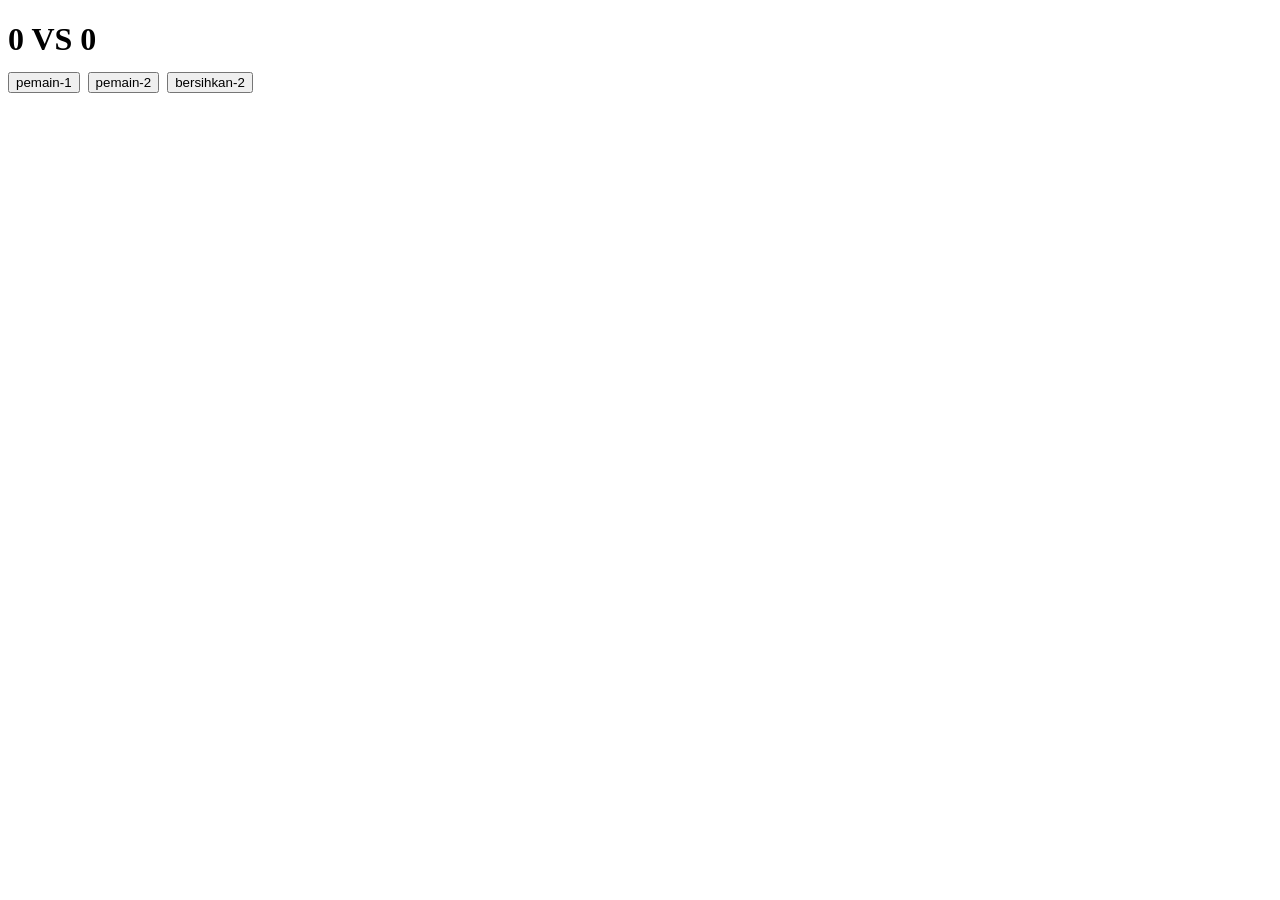
==== papanScore/index.html @ f4a80fa7 "latihan pertama projek papan score" ====
<!DOCTYPE html>
<html lang="en">
<head>
    <meta charset="UTF-8">
    <meta name="viewport" content="width=device-width, initial-scale=1.0">
    <title>Document</title>
</head>
<body>
    <h1>
        <span id="display-1">0</span>
        <span>VS</span>
        <span id="display-2">0</span>
        <br>
        <button type="button" id="player-1">pemain-1</button>
        <button type="button" id="player-2">pemain-2</button>
        <button type="button" id="clearDisplay">bersihkan-2</button>
    </h1>
    
    <script src="script.js"></script>
</body>
</html>
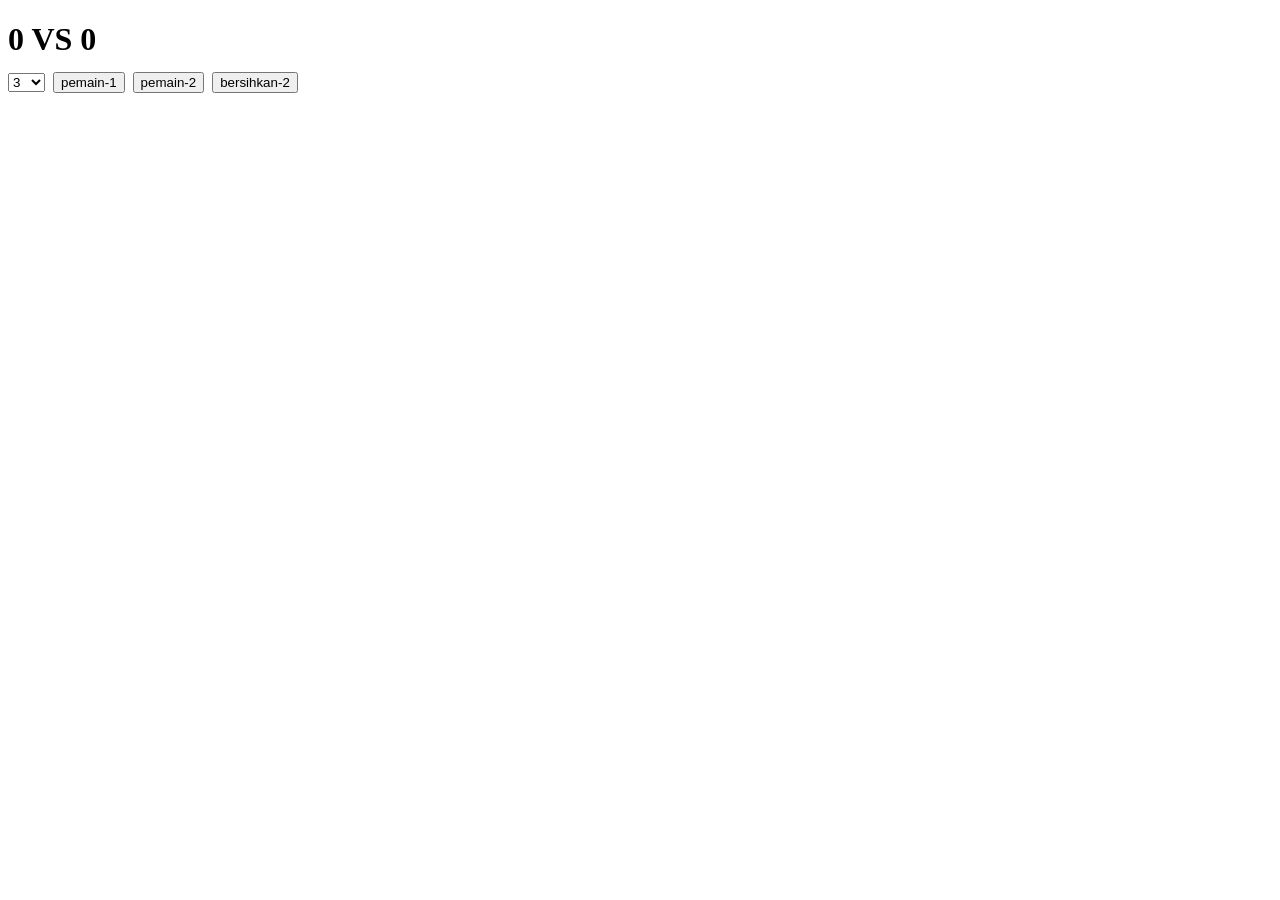
==== commit 292df272: "manambahkan value pada option pada index.html dan merubah winpoint sesuai option" ====
--- a/papanScore/index.html
+++ b/papanScore/index.html
@@ -11,6 +11,11 @@
         <span>VS</span>
         <span id="display-2">0</span>
         <br>
+        <select name="" id="select">
+            <option value="3" id="3">3</option>
+            <option value="5" id="5">5</option>
+            <option value="10" id="10">10</option>
+        </select>
         <button type="button" id="player-1">pemain-1</button>
         <button type="button" id="player-2">pemain-2</button>
         <button type="button" id="clearDisplay">bersihkan-2</button>
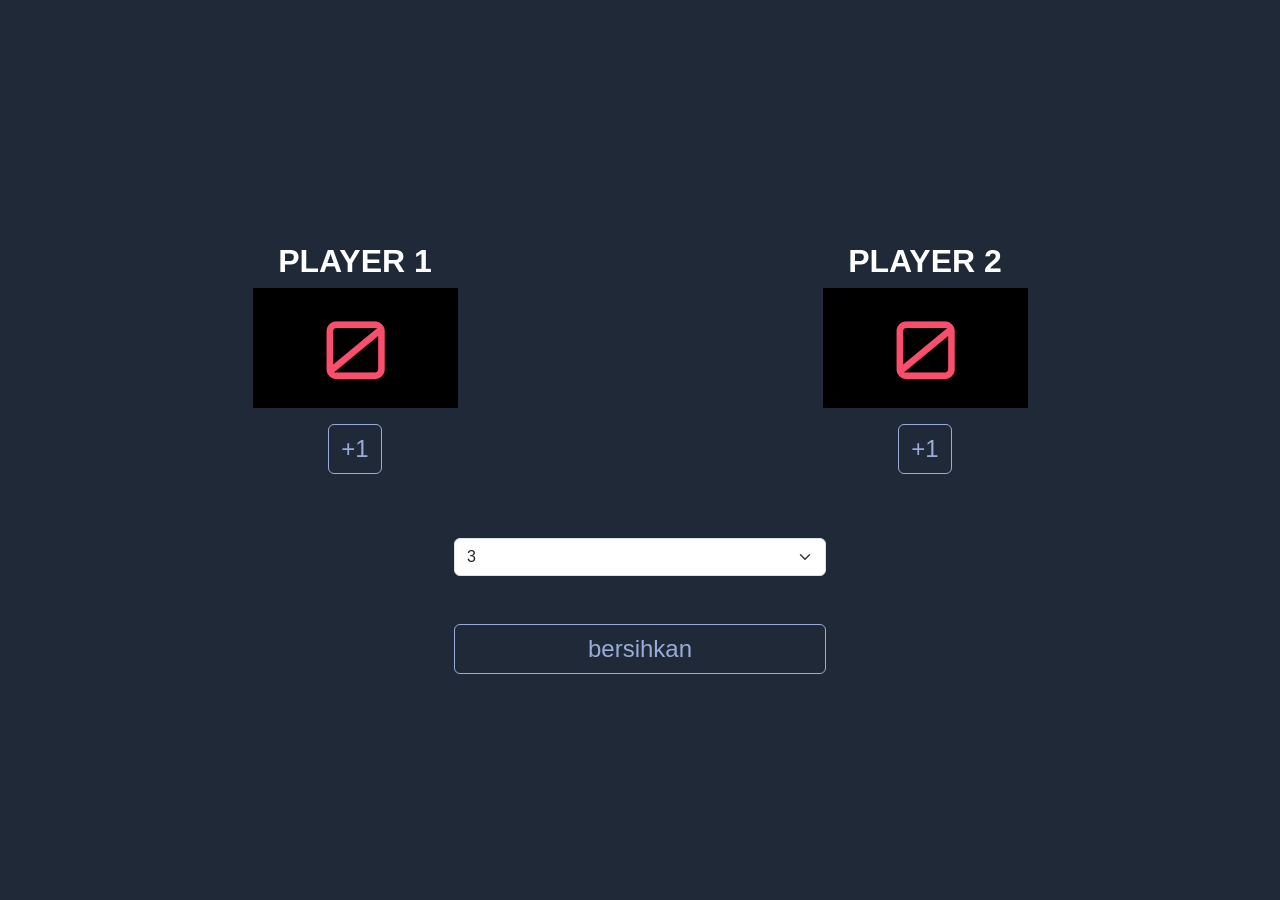
==== commit 97876323: "memberikan styling pada score" ====
--- a/papanScore/index.html
+++ b/papanScore/index.html
@@ -3,24 +3,46 @@
 <head>
     <meta charset="UTF-8">
     <meta name="viewport" content="width=device-width, initial-scale=1.0">
+    
+    <link rel="preconnect" href="https://fonts.googleapis.com">
+    <link rel="preconnect" href="https://fonts.gstatic.com" crossorigin>
+    <link href="https://fonts.googleapis.com/css2?family=Orbitron:wght@400..900&display=swap" rel="stylesheet">
+    
+    <link href="https://cdn.jsdelivr.net/npm/bootstrap@5.3.8/dist/css/bootstrap.min.css" rel="stylesheet" integrity="sha384-sRIl4kxILFvY47J16cr9ZwB07vP4J8+LH7qKQnuqkuIAvNWLzeN8tE5YBujZqJLB" crossorigin="anonymous">
+    <link rel="stylesheet" href="app.css">
     <title>Document</title>
 </head>
 <body>
-    <h1>
-        <span id="display-1">0</span>
-        <span>VS</span>
-        <span id="display-2">0</span>
-        <br>
-        <select name="" id="select">
-            <option value="3" id="3">3</option>
-            <option value="5" id="5">5</option>
-            <option value="10" id="10">10</option>
-        </select>
-        <button type="button" id="player-1">pemain-1</button>
-        <button type="button" id="player-2">pemain-2</button>
-        <button type="button" id="clearDisplay">bersihkan-2</button>
-    </h1>
+    <div class="scoreboard container d-flex flex-column justify-content-center">
+        <div class="row row-cols-1 row-cols-md-2 text-center py-5 justify-content-center">
+            <div class="points col col-auto py-3 d-flex flex-column align-items-center">
+                <h2 class="home">Player 1</h2>
+                <p class="px-3" id="display-1">0</p>
+                <div class="score-btns">
+                    <button class="btn btn-primary" id="player-1">+1</button>
+                </div>
+            </div>
+            <div class="points col col-auto py-3 d-flex flex-column align-items-center">
+                <h2 class="home">Player 2</h2>
+                <p class="px-3" id="display-2">0</p>
+                <div class="score-btns">
+                    <button class="btn btn-primary" id="player-2">+1</button>
+                </div>
+            </div>
+        </div>
+        <div class="d-grid gap-2 col-4 col-md-4 mx-auto pb-5">
+            <select class="form-select" id="select">
+                <option value="3">3</option>
+                <option value="5">5</option>
+                <option value="10">10</option>
+            </select>
+        </div>
+        <div class="d-grid gap-2 col-2 col-4 mx-auto pb-5">
+            <button class="btn btn-primary" id="clearDisplay">bersihkan</button>
+        </div>
+    </div>
     
+    <script src="https://cdn.jsdelivr.net/npm/bootstrap@5.3.8/dist/js/bootstrap.bundle.min.js" integrity="sha384-FKyoEForCGlyvwx9Hj09JcYn3nv7wiPVlz7YYwJrWVcXK/BmnVDxM+D2scQbITxI" crossorigin="anonymous"></script>
     <script src="script.js"></script>
 </body>
 </html>
--- a/papanScore/app.css
+++ b/papanScore/app.css
@@ -0,0 +1,46 @@
+body {
+	color: #fff;
+	background: #1f2937;
+	font-family: verdana, sans-serif;
+}
+
+.scoreboard {
+	min-height: 100vh;
+}
+
+h2 {
+	text-transform: uppercase;
+	font-size: px;
+	font-weight: 800;
+}
+
+.points p {
+	font-family: 'Orbitron', sans-serif;
+	font-weight: 400;
+	font-size: 80px;
+	background: #000;
+	color: #f94f6d;
+	min-width: 205px;
+}
+
+.btn-primary {
+	background: transparent;
+	color: #9aabd8;
+	border-color: #9aabd8;
+	font-size: 1.5em;
+}
+
+.btn-primary:hover,
+.btn-primary:active {
+	color: #fff;
+	background-color: #f94f6d;
+	border-color: #f94f6d;
+}
+
+.btn-check:focus + .btn-primary,
+.btn-primary:focus {
+	color: #fff;
+	background-color: #f94f6d;
+	border-color: #f94f6d;
+	box-shadow: 0 0 0 0.25rem rgb(255 255 255 / 50%);
+}
